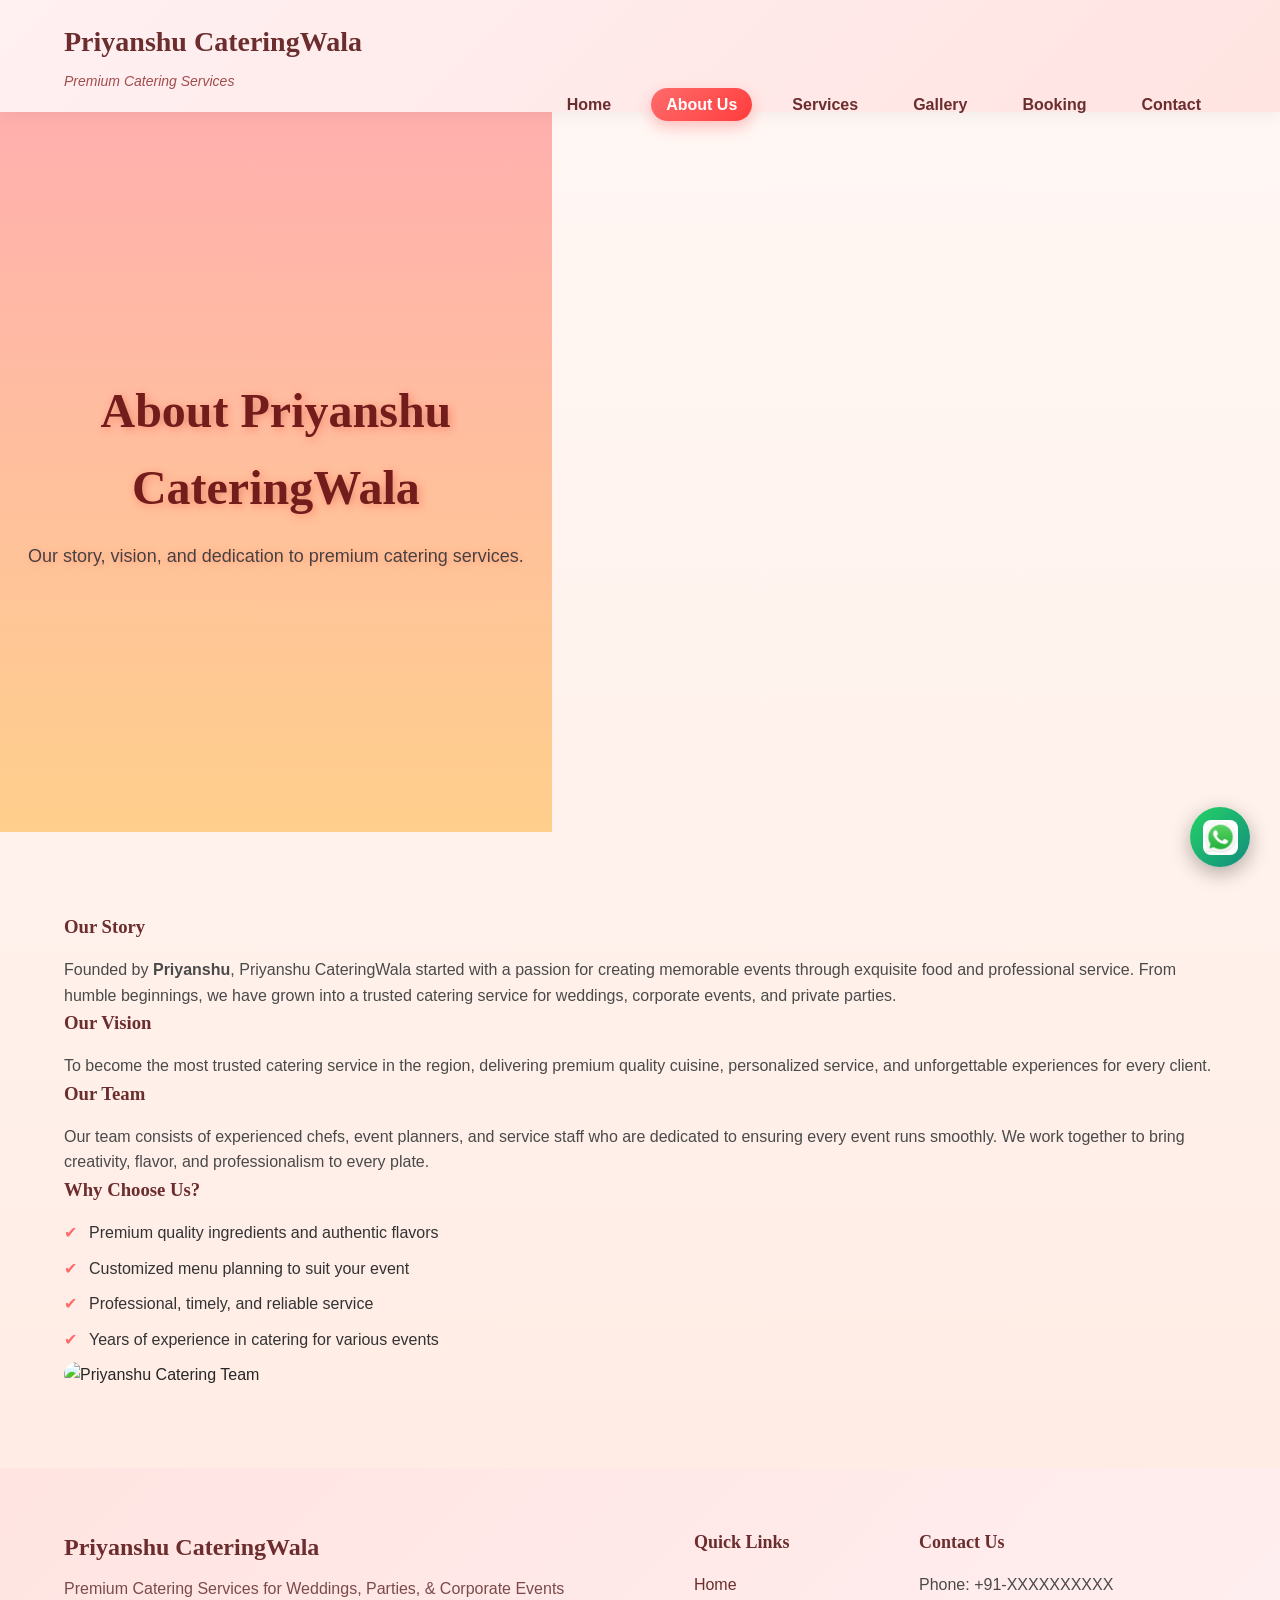
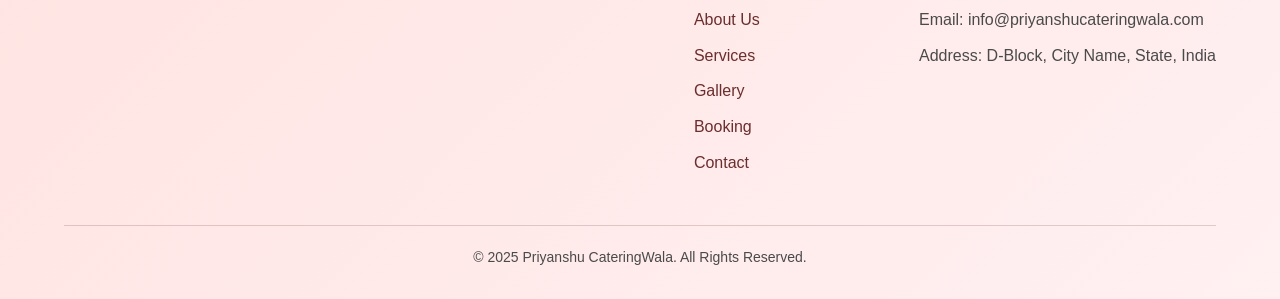
==== about.html @ f0152ab3 "Initial commit - Priyanshu Catering Website" ====
<!DOCTYPE html>
<html lang="en">
<head>
    <meta charset="UTF-8">
    <meta name="viewport" content="width=device-width, initial-scale=1.0">
    <title>About Us | Priyanshu CateringWala</title>

    <!-- SEO Basics -->
    <meta name="description" content="Learn about Priyanshu CateringWala, our story, vision, and professional catering services.">
    <meta name="keywords" content="Catering Services, About Priyanshu CateringWala, Professional Catering, Premium Catering">
    <meta name="author" content="Priyanshu">

    <!-- CSS link -->
    <link rel="stylesheet" href="css/style.css">
</head>
<body>

    <!-- ================= HEADER START ================= -->
    <header>
        <div class="container">

            <!-- Logo / Brand -->
            <div class="logo">
                <h1>Priyanshu CateringWala</h1>
                <p>Premium Catering Services</p>
            </div>

            <!-- Navigation Bar -->
            <nav>
                <ul>
                    <li><a href="index.html">Home</a></li>
                    <li><a href="about.html" class="active">About Us</a></li>
                    <li><a href="services.html">Services</a></li>
                    <li><a href="gallery.html">Gallery</a></li>
                    <li><a href="booking.html">Booking</a></li>
                    <li><a href="contact.html">Contact</a></li>
                </ul>
            </nav>

        </div>
    </header>
    <!-- ================= HEADER END ================= -->

    <!-- ================= HERO / PAGE TITLE START ================= -->
    <section class="page-hero">
        <div class="container">
            <h2>About Priyanshu CateringWala</h2>
            <p>Our story, vision, and dedication to premium catering services.</p>
        </div>
    </section>
    <!-- ================= HERO / PAGE TITLE END ================= -->

    <!-- ================= ABOUT DETAILS START ================= -->
    <section class="about-details">
        <div class="container">

            <div class="about-text">
                <h3>Our Story</h3>
                <p>
                    Founded by <strong>Priyanshu</strong>, Priyanshu CateringWala started 
                    with a passion for creating memorable events through exquisite food 
                    and professional service. From humble beginnings, we have grown into 
                    a trusted catering service for weddings, corporate events, and private parties.
                </p>

                <h3>Our Vision</h3>
                <p>
                    To become the most trusted catering service in the region, delivering 
                    premium quality cuisine, personalized service, and unforgettable 
                    experiences for every client.
                </p>

                <h3>Our Team</h3>
                <p>
                    Our team consists of experienced chefs, event planners, and service staff 
                    who are dedicated to ensuring every event runs smoothly. We work together 
                    to bring creativity, flavor, and professionalism to every plate.
                </p>

                <h3>Why Choose Us?</h3>
                <ul>
                    <li>Premium quality ingredients and authentic flavors</li>
                    <li>Customized menu planning to suit your event</li>
                    <li>Professional, timely, and reliable service</li>
                    <li>Years of experience in catering for various events</li>
                </ul>
            </div>

            <div class="about-image">
                <img src="images/about-event.jpg" alt="Priyanshu Catering Team">
            </div>

        </div>
    </section>
    <!-- ================= ABOUT DETAILS END ================= -->

    <!-- ================= FOOTER START ================= -->
    <footer>
        <div class="container">

            <div class="footer-top">
                <div class="footer-brand">
                    <h3>Priyanshu CateringWala</h3>
                    <p>Premium Catering Services for Weddings, Parties, & Corporate Events</p>
                </div>

                <div class="footer-links">
                    <h4>Quick Links</h4>
                    <ul>
                        <li><a href="index.html">Home</a></li>
                        <li><a href="about.html" class="active">About Us</a></li>
                        <li><a href="services.html">Services</a></li>
                        <li><a href="gallery.html">Gallery</a></li>
                        <li><a href="booking.html">Booking</a></li>
                        <li><a href="contact.html">Contact</a></li>
                    </ul>
                </div>

                <div class="footer-contact">
                    <h4>Contact Us</h4>
                    <p>Phone: +91-XXXXXXXXXX</p>
                    <p>Email: info@priyanshucateringwala.com</p>
                    <p>Address: D-Block, City Name, State, India</p>
                </div>
            </div>

            <div class="footer-bottom">
                <p>&copy; 2025 Priyanshu CateringWala. All Rights Reserved.</p>
            </div>

        </div>
    </footer>
    <!-- ================= FOOTER END ================= -->
          <!-- WhatsApp Floating Button -->
<a href="https://wa.me/917042388436" target="_blank" id="whatsapp-button">
    <img src="images/whatsapp.jpg" alt="Chat on WhatsApp">
</a>
    <script src="js/script.js"></script>


</body>
</html>
---- css/style.css ----
/* ================= RESET / BASE ================= */
* {
    margin: 0;
    padding: 0;
    box-sizing: border-box;
}

html {
    scroll-behavior: smooth;
}

body {
    font-family: 'Segoe UI', Tahoma, Geneva, Verdana, sans-serif;
    line-height: 1.6;
    color: #333;
    background: linear-gradient(to bottom, #fff8f5, #ffe9e0);
    font-size: 16px;
}

a {
    text-decoration: none;
    color: inherit;
}

ul {
    list-style: none;
}

img {
    max-width: 100%;
    display: block;
    border-radius: 8px;
}

.container {
    width: 90%;
    max-width: 1200px;
    margin: 0 auto;
}

h1, h2, h3, h4, h5 {
    font-family: 'Georgia', serif;
    color: #6b2d2d; /* Premium dark wine tone for headings */
}

p {
    color: #4a4a4a;
}

/* BUTTONS */
.btn-primary {
    background: linear-gradient(135deg, #ff6b6b, #ff3d3d);
    color: #fff;
    padding: 12px 28px;
    border-radius: 50px;
    font-weight: 600;
    transition: all 0.3s ease;
    display: inline-block;
}

.btn-primary:hover {
    transform: translateY(-2px);
    box-shadow: 0 6px 20px rgba(255, 107, 107, 0.5);
}

.btn-secondary {
    background: linear-gradient(135deg, #ffd3b6, #ff9f43);
    color: #fff;
    padding: 12px 28px;
    border-radius: 50px;
    font-weight: 600;
    transition: all 0.3s ease;
    display: inline-block;
}

.btn-secondary:hover {
    transform: translateY(-2px);
    box-shadow: 0 6px 20px rgba(255, 159, 67, 0.5);
}

/* ================= HEADER / NAVIGATION ================= */
header {
    background: linear-gradient(135deg, #fff0f2, #ffe4e1);
    padding: 20px 0;
    position: sticky;
    top: 0;
    z-index: 999;
    box-shadow: 0 4px 15px rgba(0,0,0,0.05);
    backdrop-filter: blur(6px);
}

header .logo h1 {
    font-size: 28px;
    color: #6b2d2d;
    margin-bottom: 5px;
}

header .logo p {
    font-size: 14px;
    color: #a34c4c;
    font-style: italic;
}

header nav {
    float: right;
}

header nav ul {
    display: flex;
    gap: 25px;
}

header nav ul li a {
    font-weight: 600;
    padding: 8px 15px;
    border-radius: 30px;
    transition: all 0.3s ease;
    color: #6b2d2d;
}

header nav ul li a:hover,
header nav ul li a.active {
    background: linear-gradient(135deg, #ff6b6b, #ff3d3d);
    color: #fff;
    box-shadow: 0 6px 15px rgba(255, 107, 107, 0.4);
}

@media (max-width: 768px) {
    header nav ul {
        flex-direction: column;
        background: rgba(255, 255, 255, 0.95);
        position: absolute;
        top: 80px;
        right: 20px;
        padding: 15px;
        border-radius: 12px;
        display: none;
    }

    header nav ul.show {
        display: flex;
    }

    header nav ul li {
        margin-bottom: 12px;
    }
}

/* ================= HERO / BANNER SECTION ================= */
.page-hero {
    height: 80vh;
    display: flex;
    align-items: center;
    justify-content: center;
    text-align: center;
    background: linear-gradient(rgba(255, 107, 107, 0.5), rgba(255, 159, 67, 0.5)),
                url('../images/hero-bg.jpg') center/cover no-repeat;
    color: #fff;
    position: relative;
    filter: contrast(1.2) brightness(1.05) saturate(1.1);
}

.page-hero h2 {
    font-size: 48px;
    margin-bottom: 15px;
    text-shadow: 2px 2px 10px rgba(0,0,0,0.25);
}

.page-hero p {
    font-size: 18px;
    max-width: 700px;
    margin: 0 auto;
    text-shadow: 1px 1px 8px rgba(0,0,0,0.2);
}

.page-hero .btn-primary {
    margin-top: 20px;
    font-size: 18px;
    padding: 14px 36px;
    box-shadow: 0 8px 25px rgba(255, 107, 107, 0.5);
}

.page-hero .btn-primary:hover {
    transform: translateY(-3px);
    box-shadow: 0 12px 30px rgba(255, 107, 107, 0.6);
}

@media (max-width: 768px) {
    .page-hero h2 {
        font-size: 36px;
    }
    .page-hero p {
        font-size: 16px;
    }
}

/* ================= SECTIONS (About / Services / Testimonials / Gallery) ================= */
section {
    padding: 80px 0;
}

section h2 {
    font-size: 36px;
    text-align: center;
    color: #6b2d2d;
    margin-bottom: 20px;
}

section p.section-intro {
    text-align: center;
    color: #5a3a3a;
    max-width: 700px;
    margin: 0 auto 40px auto;
}

/* ================= ABOUT SECTION ================= */
.about-details {
    display: flex;
    flex-wrap: wrap;
    align-items: center;
    gap: 40px;
}

.about-details .about-text {
    flex: 1;
    min-width: 300px;
}

.about-details .about-text h3 {
    margin-bottom: 15px;
    color: #6b2d2d;
}

.about-details .about-text ul li {
    margin-bottom: 10px;
    position: relative;
    padding-left: 25px;
}

.about-details .about-text ul li::before {
    content: "✔";
    position: absolute;
    left: 0;
    color: #ff6b6b;
}

.about-details .about-image {
    flex: 1;
    min-width: 300px;
    overflow: hidden;
}

.about-details .about-image img {
    border-radius: 20px;
    transition: transform 0.4s ease, filter 0.4s ease;
    filter: brightness(1.05) contrast(1.2) saturate(1.1);
}

.about-details .about-image img:hover {
    transform: scale(1.05);
}

/* ================= SERVICES SECTION ================= */
.services-details .service-item {
    display: flex;
    flex-wrap: wrap;
    align-items: center;
    gap: 30px;
    margin-bottom: 60px;
    background: linear-gradient(135deg, #fff0f2, #ffe4e1);
    padding: 20px;
    border-radius: 20px;
    box-shadow: 0 8px 25px rgba(0,0,0,0.08);
    transition: transform 0.3s ease, box-shadow 0.3s ease;
}

.services-details .service-item:hover {
    transform: translateY(-5px);
    box-shadow: 0 12px 30px rgba(0,0,0,0.12);
}

.services-details .service-item img {
    flex: 1;
    min-width: 250px;
    border-radius: 15px;
    filter: brightness(1.05) contrast(1.2) saturate(1.1);
}

.services-details .service-item h3 {
    flex: 2;
    color: #6b2d2d;
    margin-bottom: 15px;
}

/* ================= TESTIMONIALS ================= */
.testimonials {
    background: linear-gradient(135deg, #ffe4e1, #fff0f2);
}

.testimonials-wrapper {
    display: flex;
    flex-wrap: wrap;
    gap: 30px;
    justify-content: center;
}

.testimonial-box {
    background: #fff;
    padding: 30px;
    border-radius: 20px;
    box-shadow: 0 8px 25px rgba(0,0,0,0.08);
    flex: 1 1 250px;
    max-width: 350px;
    transition: transform 0.3s ease, box-shadow 0.3s ease;
}

.testimonial-box:hover {
    transform: translateY(-5px);
    box-shadow: 0 12px 30px rgba(0,0,0,0.12);
}

.testimonial-box h4 {
    margin-top: 15px;
    color: #6b2d2d;
}

/* ================= GALLERY ================= */
.gallery-grid {
    display: grid;
    grid-template-columns: repeat(auto-fit, minmax(250px, 1fr));
    gap: 20px;
}

.gallery-item img {
    border-radius: 15px;
    transition: transform 0.4s ease, filter 0.4s ease;
    filter: brightness(1.05) contrast(1.2) saturate(1.1);
}

.gallery-item img:hover {
    transform: scale(1.05);
}

/* ================= BOOKING / CONTACT FORMS ================= */
.booking-form, .contact-form {
    background: linear-gradient(135deg, #fff0f2, #ffe4e1);
    padding: 60px 20px;
    border-radius: 25px;
    box-shadow: 0 12px 35px rgba(0,0,0,0.08);
    max-width: 800px;
    margin: 0 auto;
}

.booking-form form, .contact-form form {
    display: flex;
    flex-direction: column;
    gap: 20px;
}

.booking-form .form-group label,
.contact-form .form-group label {
    font-weight: 600;
    color: #6b2d2d;
    margin-bottom: 5px;
}

.booking-form .form-group input,
.booking-form .form-group select,
.booking-form .form-group textarea,
.contact-form .form-group input,
.contact-form .form-group textarea {
    padding: 12px 15px;
    border: 2px solid #ffd3b6;
    border-radius: 15px;
    font-size: 16px;
    transition: all 0.3s ease;
    outline: none;
}

.booking-form .form-group input:focus,
.booking-form .form-group select:focus,
.booking-form .form-group textarea:focus,
.contact-form .form-group input:focus,
.contact-form .form-group textarea:focus {
    border-color: #ff6b6b;
    box-shadow: 0 6px 20px rgba(255, 107, 107, 0.3);
}

.booking-form .form-group button,
.contact-form .form-group button {
    background: linear-gradient(135deg, #ff6b6b, #ff3d3d);
    color: #fff;
    padding: 14px 36px;
    border-radius: 50px;
    font-size: 18px;
    font-weight: 600;
    cursor: pointer;
    transition: all 0.3s ease;
    border: none;
}

.booking-form .form-group button:hover,
.contact-form .form-group button:hover {
    transform: translateY(-3px);
    box-shadow: 0 10px 30px rgba(255, 107, 107, 0.5);
}

@media (max-width: 768px) {
    .booking-form, .contact-form {
        padding: 40px 15px;
    }
}

/* ================= FOOTER ================= */
footer {
    background: linear-gradient(135deg, #ffe4e1, #fff0f2);
    padding: 60px 0 30px 0;
    color: #4a4a4a;
}

footer .footer-top {
    display: flex;
    flex-wrap: wrap;
    gap: 40px;
    justify-content: space-between;
    margin-bottom: 40px;
}

footer .footer-brand h3 {
    font-size: 24px;
    color: #6b2d2d;
    margin-bottom: 10px;
}

footer .footer-brand p {
    color: #7a4b4b;
}

footer .footer-links h4,
footer .footer-contact h4 {
    font-size: 18px;
    color: #6b2d2d;
    margin-bottom: 15px;
}

footer .footer-links ul li {
    margin-bottom: 10px;
}

footer .footer-links ul li a {
    color: #6b2d2d;
    transition: all 0.3s ease;
}

footer .footer-links ul li a:hover {
    color: #ff3d3d;
    text-shadow: 1px 1px 4px rgba(255, 61, 61, 0.5);
}

footer .footer-contact p {
    margin-bottom: 10px;
}

footer .footer-bottom {
    text-align: center;
    border-top: 1px solid rgba(107, 45, 45, 0.2);
    padding-top: 20px;
    font-size: 14px;
    color: #7a4b4b;
}

/* Responsive Footer */
@media (max-width: 768px) {
    footer .footer-top {
        flex-direction: column;
        gap: 25px;
    }
}
/* ================= WHATSAPP FLOATING BUTTON ================= */
#whatsapp-button {
    position: fixed;
    bottom: 30px;
    right: 30px;
    width: 60px;
    height: 60px;
    background: linear-gradient(135deg, #25D366, #128C7E);
    border-radius: 50%;
    display: flex;
    align-items: center;
    justify-content: center;
    box-shadow: 0 6px 20px rgba(0,0,0,0.3);
    transition: all 0.3s ease;
    z-index: 9999;
}

#whatsapp-button img {
    width: 35px;
    height: 35px;
}

#whatsapp-button:hover {
    transform: translateY(-5px);
    box-shadow: 0 10px 25px rgba(0,0,0,0.5);
}
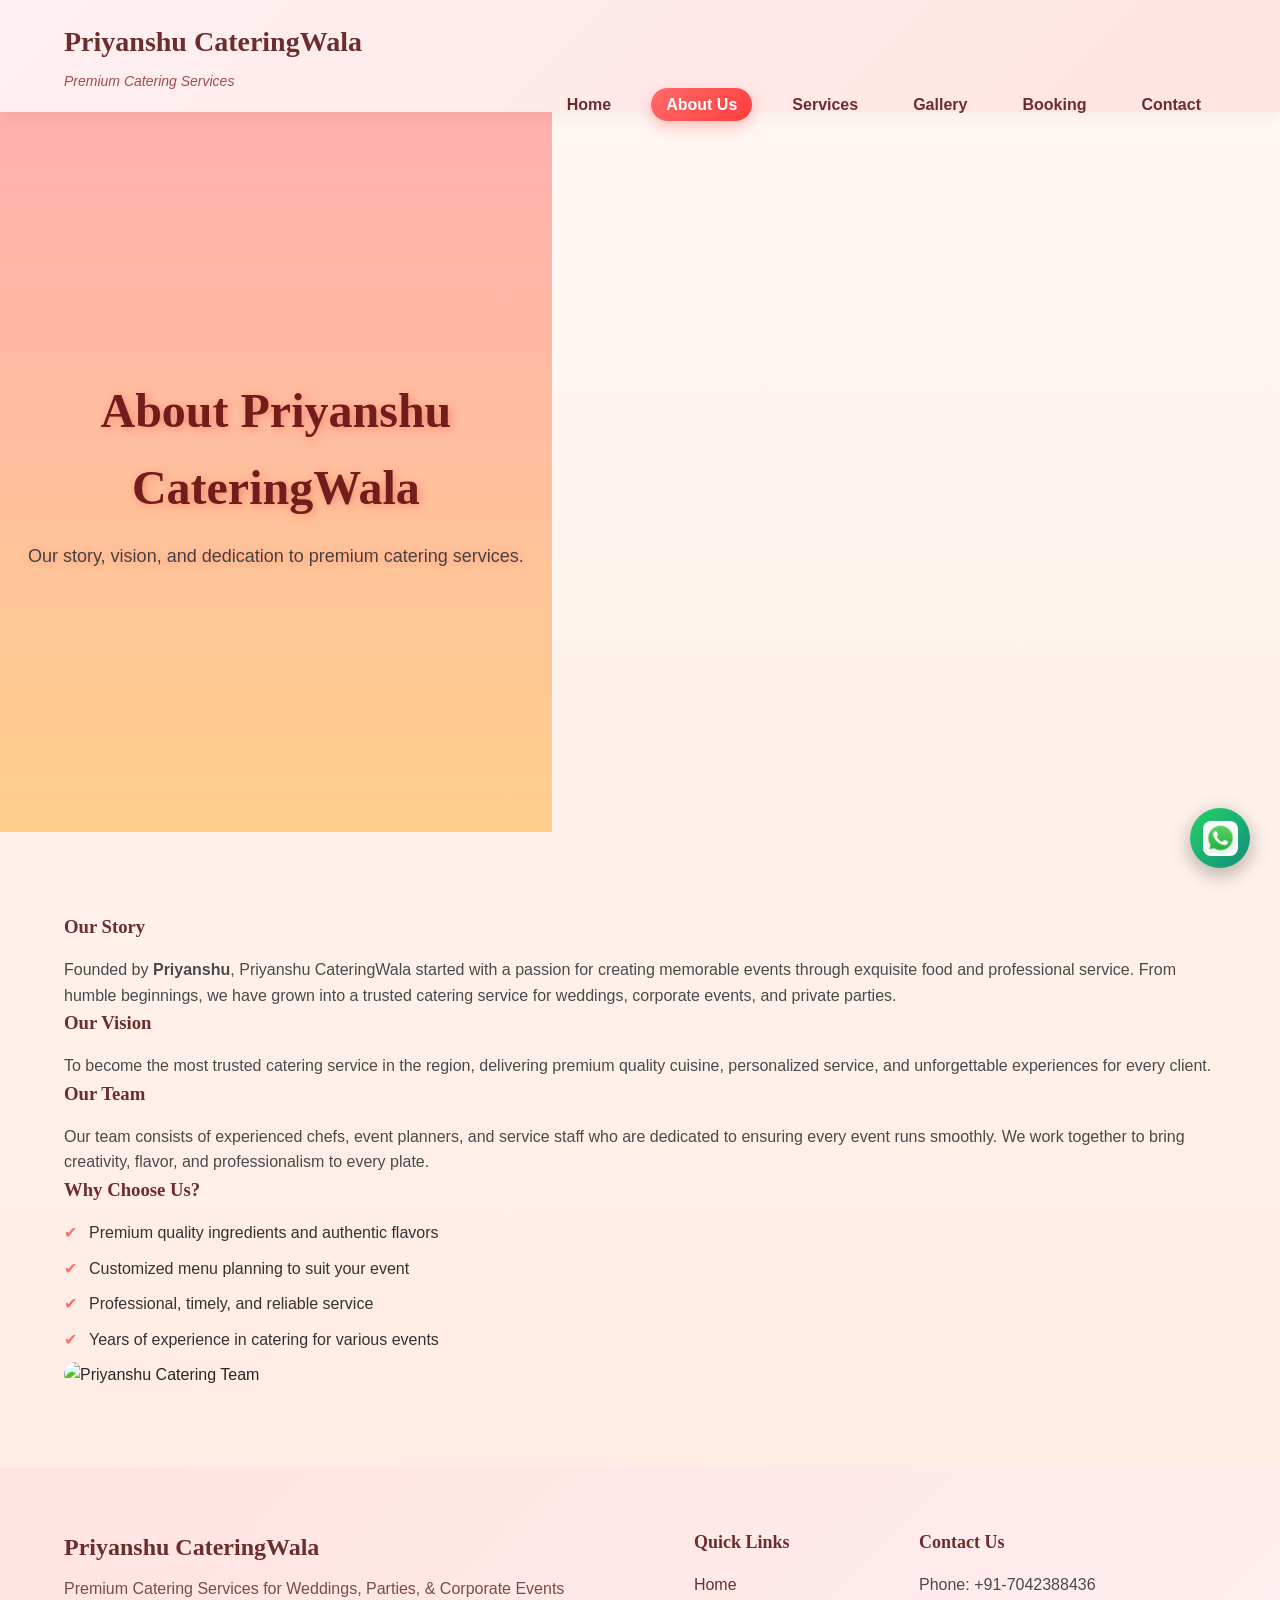
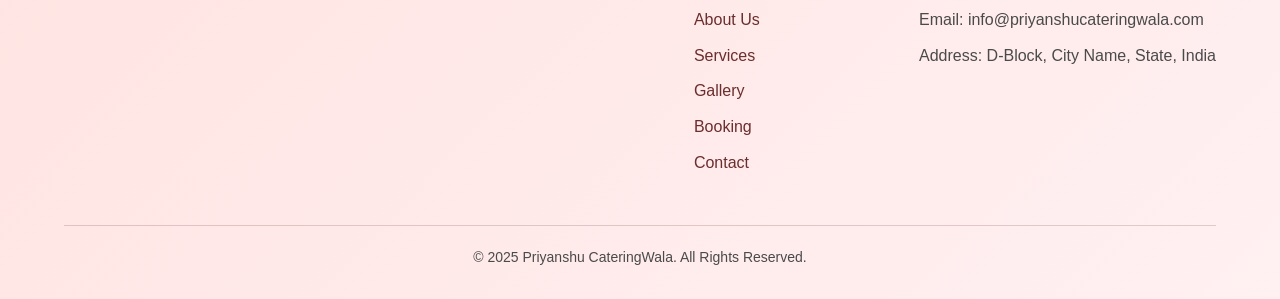
==== commit a8a7b9f7: "Initial commit" ====
--- a/about.html
+++ b/about.html
@@ -118,7 +118,7 @@
 
                 <div class="footer-contact">
                     <h4>Contact Us</h4>
-                    <p>Phone: +91-XXXXXXXXXX</p>
+                    <p>Phone: +91-7042388436</p>
                     <p>Email: info@priyanshucateringwala.com</p>
                     <p>Address: D-Block, City Name, State, India</p>
                 </div>
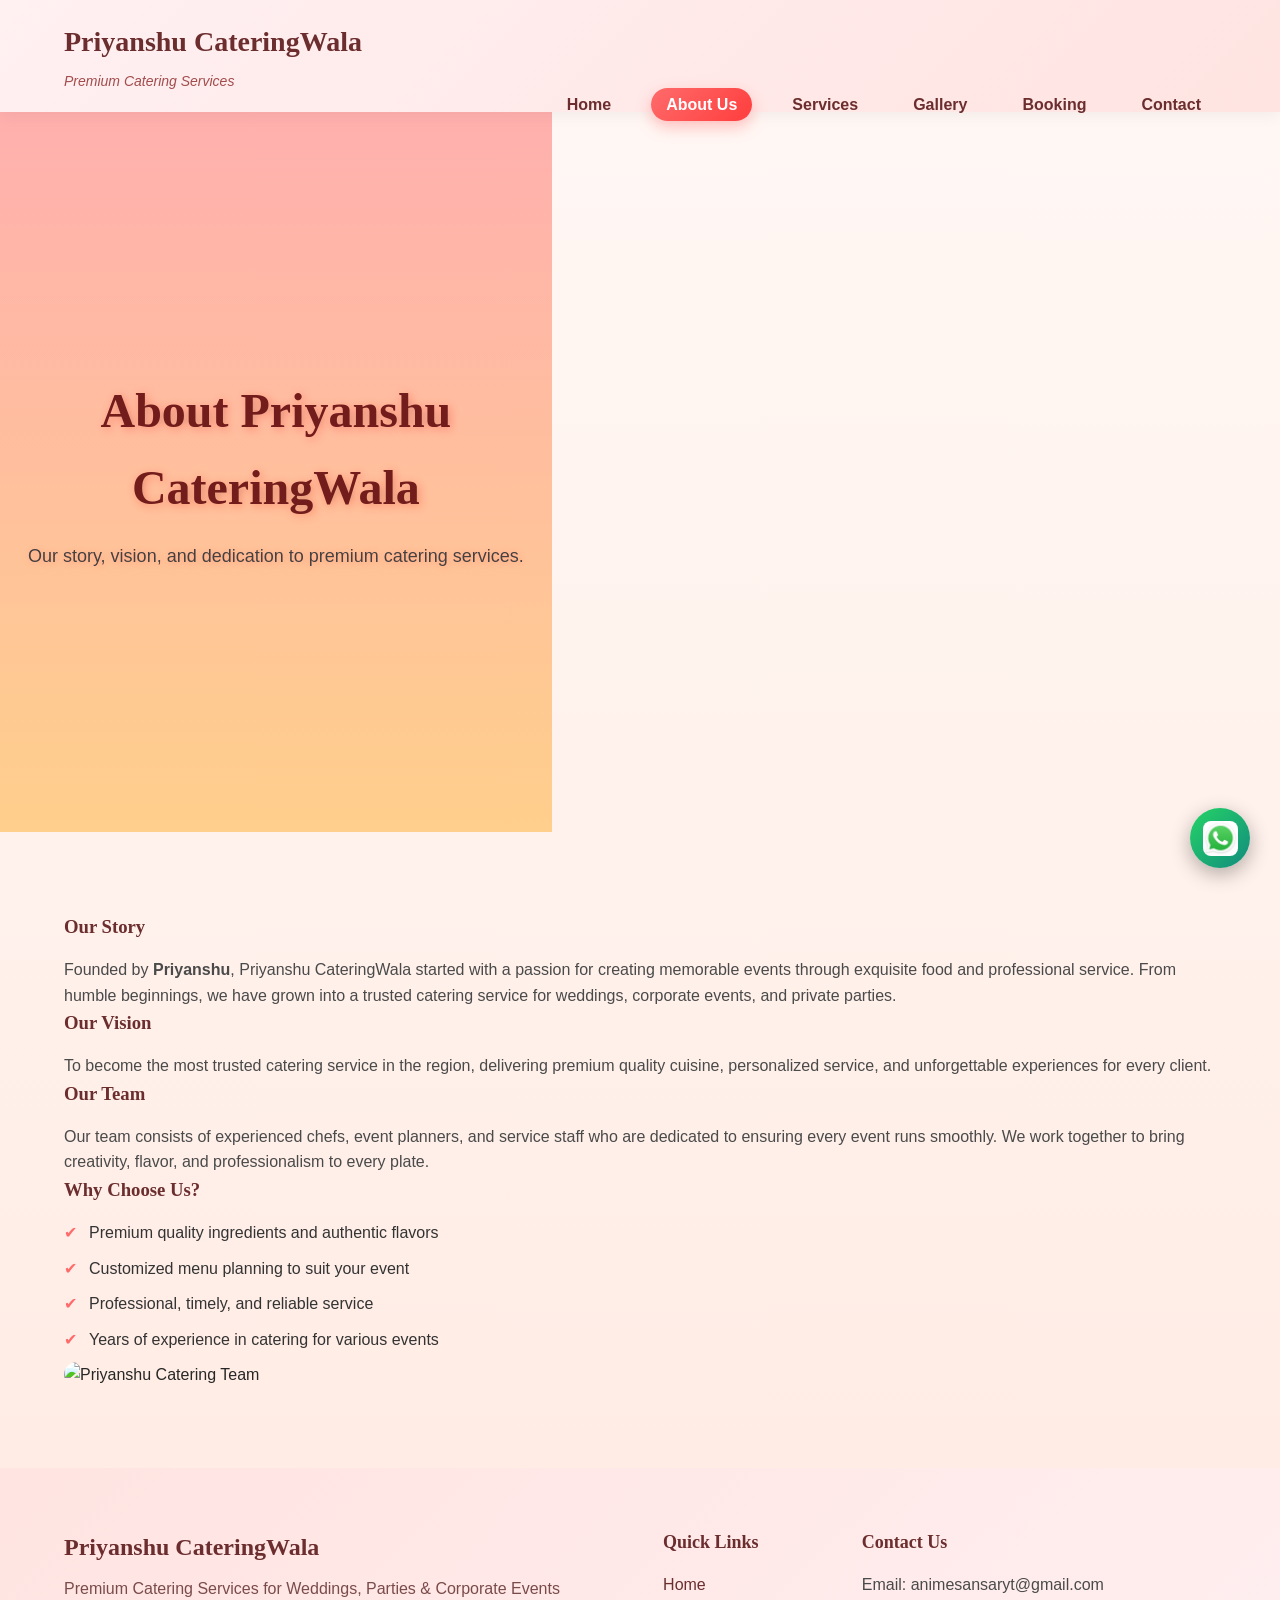
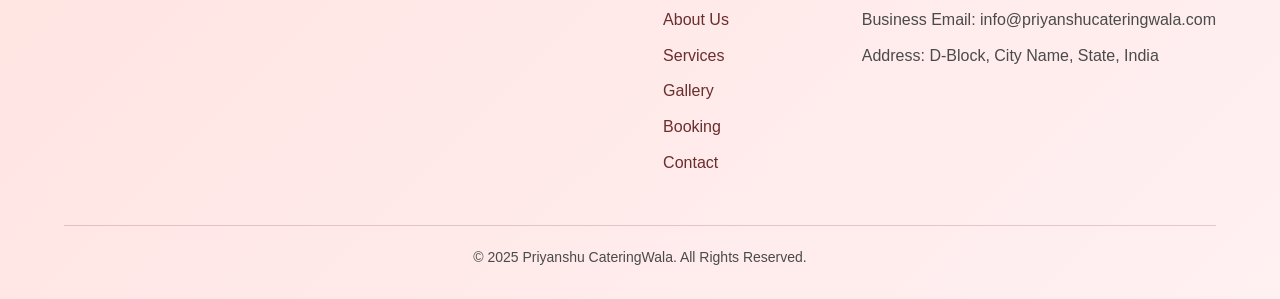
==== commit 93a839e7: "Replaced footer with clean professional version" ====
--- a/about.html
+++ b/about.html
@@ -95,41 +95,61 @@
     <!-- ================= ABOUT DETAILS END ================= -->
 
     <!-- ================= FOOTER START ================= -->
-    <footer>
-        <div class="container">
+<footer>
+    <div class="container">
 
-            <div class="footer-top">
-                <div class="footer-brand">
-                    <h3>Priyanshu CateringWala</h3>
-                    <p>Premium Catering Services for Weddings, Parties, & Corporate Events</p>
-                </div>
+        <!-- ===== FOOTER TOP ===== -->
+        <div class="footer-top">
 
-                <div class="footer-links">
-                    <h4>Quick Links</h4>
-                    <ul>
-                        <li><a href="index.html">Home</a></li>
-                        <li><a href="about.html" class="active">About Us</a></li>
-                        <li><a href="services.html">Services</a></li>
-                        <li><a href="gallery.html">Gallery</a></li>
-                        <li><a href="booking.html">Booking</a></li>
-                        <li><a href="contact.html">Contact</a></li>
-                    </ul>
-                </div>
-
-                <div class="footer-contact">
-                    <h4>Contact Us</h4>
-                    <p>Phone: +91-7042388436</p>
-                    <p>Email: info@priyanshucateringwala.com</p>
-                    <p>Address: D-Block, City Name, State, India</p>
-                </div>
+            <!-- Brand -->
+            <div class="footer-brand">
+                <h3>Priyanshu CateringWala</h3>
+                <p>Premium Catering Services for Weddings, Parties & Corporate Events</p>
             </div>
 
-            <div class="footer-bottom">
-                <p>&copy; 2025 Priyanshu CateringWala. All Rights Reserved.</p>
+            <!-- Quick Links -->
+            <div class="footer-links">
+                <h4>Quick Links</h4>
+                <ul>
+                    <li><a href="index.html">Home</a></li>
+                    <li><a href="about.html">About Us</a></li>
+                    <li><a href="services.html">Services</a></li>
+                    <li><a href="gallery.html">Gallery</a></li>
+                    <li><a href="booking.html">Booking</a></li>
+                    <li><a href="contact.html">Contact</a></li>
+                </ul>
+            </div>
+
+            <!-- Contact Info -->
+            <div class="footer-contact">
+                <h4>Contact Us</h4>
+
+                <p>
+                    Email:
+                    <a href="mailto:animesansaryt@gmail.com">
+                        animesansaryt@gmail.com
+                    </a>
+                </p>
+
+                <p>
+                    Business Email:
+                    <a href="mailto:info@priyanshucateringwala.com">
+                        info@priyanshucateringwala.com
+                    </a>
+                </p>
+
+                <p>Address: D-Block, City Name, State, India</p>
             </div>
 
         </div>
-    </footer>
+
+        <!-- ===== FOOTER BOTTOM ===== -->
+        <div class="footer-bottom">
+            <p>&copy; 2025 Priyanshu CateringWala. All Rights Reserved.</p>
+        </div>
+
+    </div>
+</footer>
     <!-- ================= FOOTER END ================= -->
           <!-- WhatsApp Floating Button -->
 <a href="https://wa.me/917042388436" target="_blank" id="whatsapp-button">
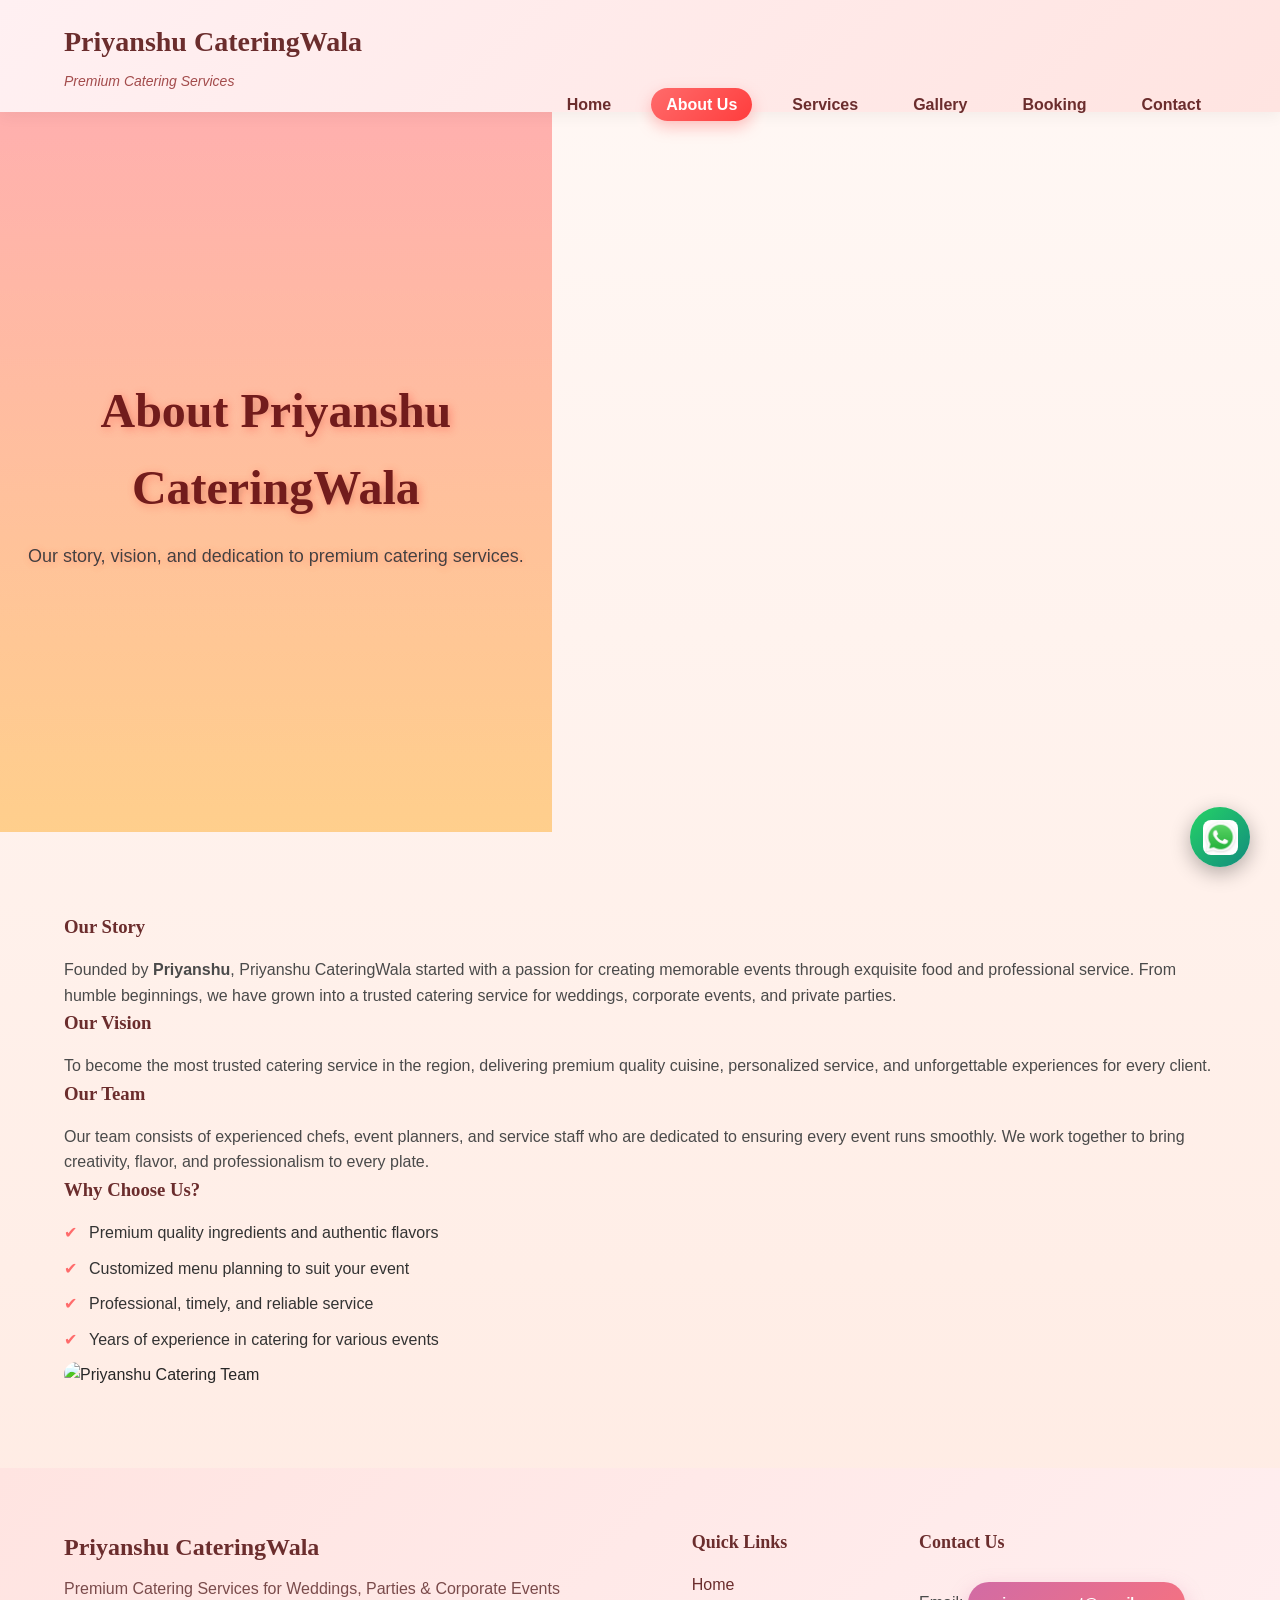
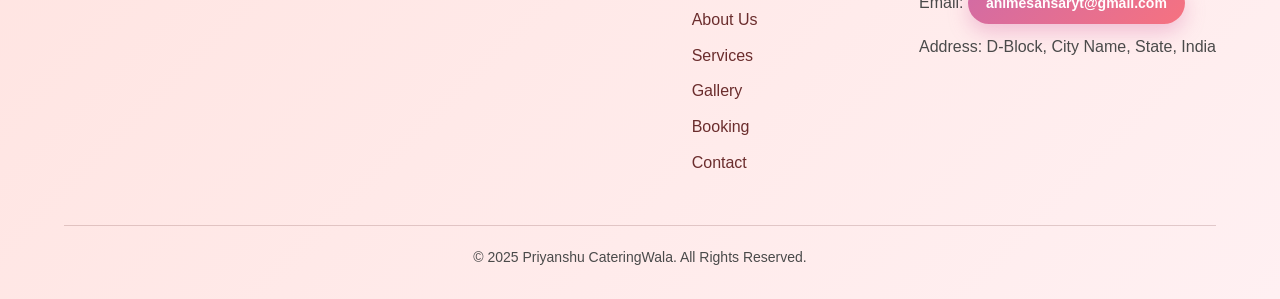
==== commit fc7f322d: "Styled footer email as premium clickable button" ====
--- a/about.html
+++ b/about.html
@@ -126,17 +126,17 @@
 
                 <p>
                     Email:
-                    <a href="mailto:animesansaryt@gmail.com">
+                    <a href="mailto:animesansaryt@gmail.com" class="email-btn">
                         animesansaryt@gmail.com
                     </a>
                 </p>
 
-                <p>
+                <!-- <p>
                     Business Email:
                     <a href="mailto:info@priyanshucateringwala.com">
                         info@priyanshucateringwala.com
                     </a>
-                </p>
+                </p> -->
 
                 <p>Address: D-Block, City Name, State, India</p>
             </div>
--- a/css/style.css
+++ b/css/style.css
@@ -503,3 +503,23 @@
     box-shadow: 0 10px 25px rgba(0,0,0,0.5);
 }
 
+/* ===== Footer Email Button ===== */
+.footer-contact .email-btn {
+    display: inline-block;
+    margin-top: 10px;
+    padding: 10px 18px;
+    background: linear-gradient(135deg, #d16ba5, #f67280);
+    color: #ffffff;
+    font-weight: 600;
+    font-size: 14px;
+    text-decoration: none;
+    border-radius: 30px;
+    transition: all 0.3s ease;
+    box-shadow: 0 8px 20px rgba(214, 107, 165, 0.35);
+}
+
+.footer-contact .email-btn:hover {
+    background: linear-gradient(135deg, #f67280, #d16ba5);
+    transform: translateY(-2px);
+    box-shadow: 0 12px 25px rgba(214, 107, 165, 0.45);
+}
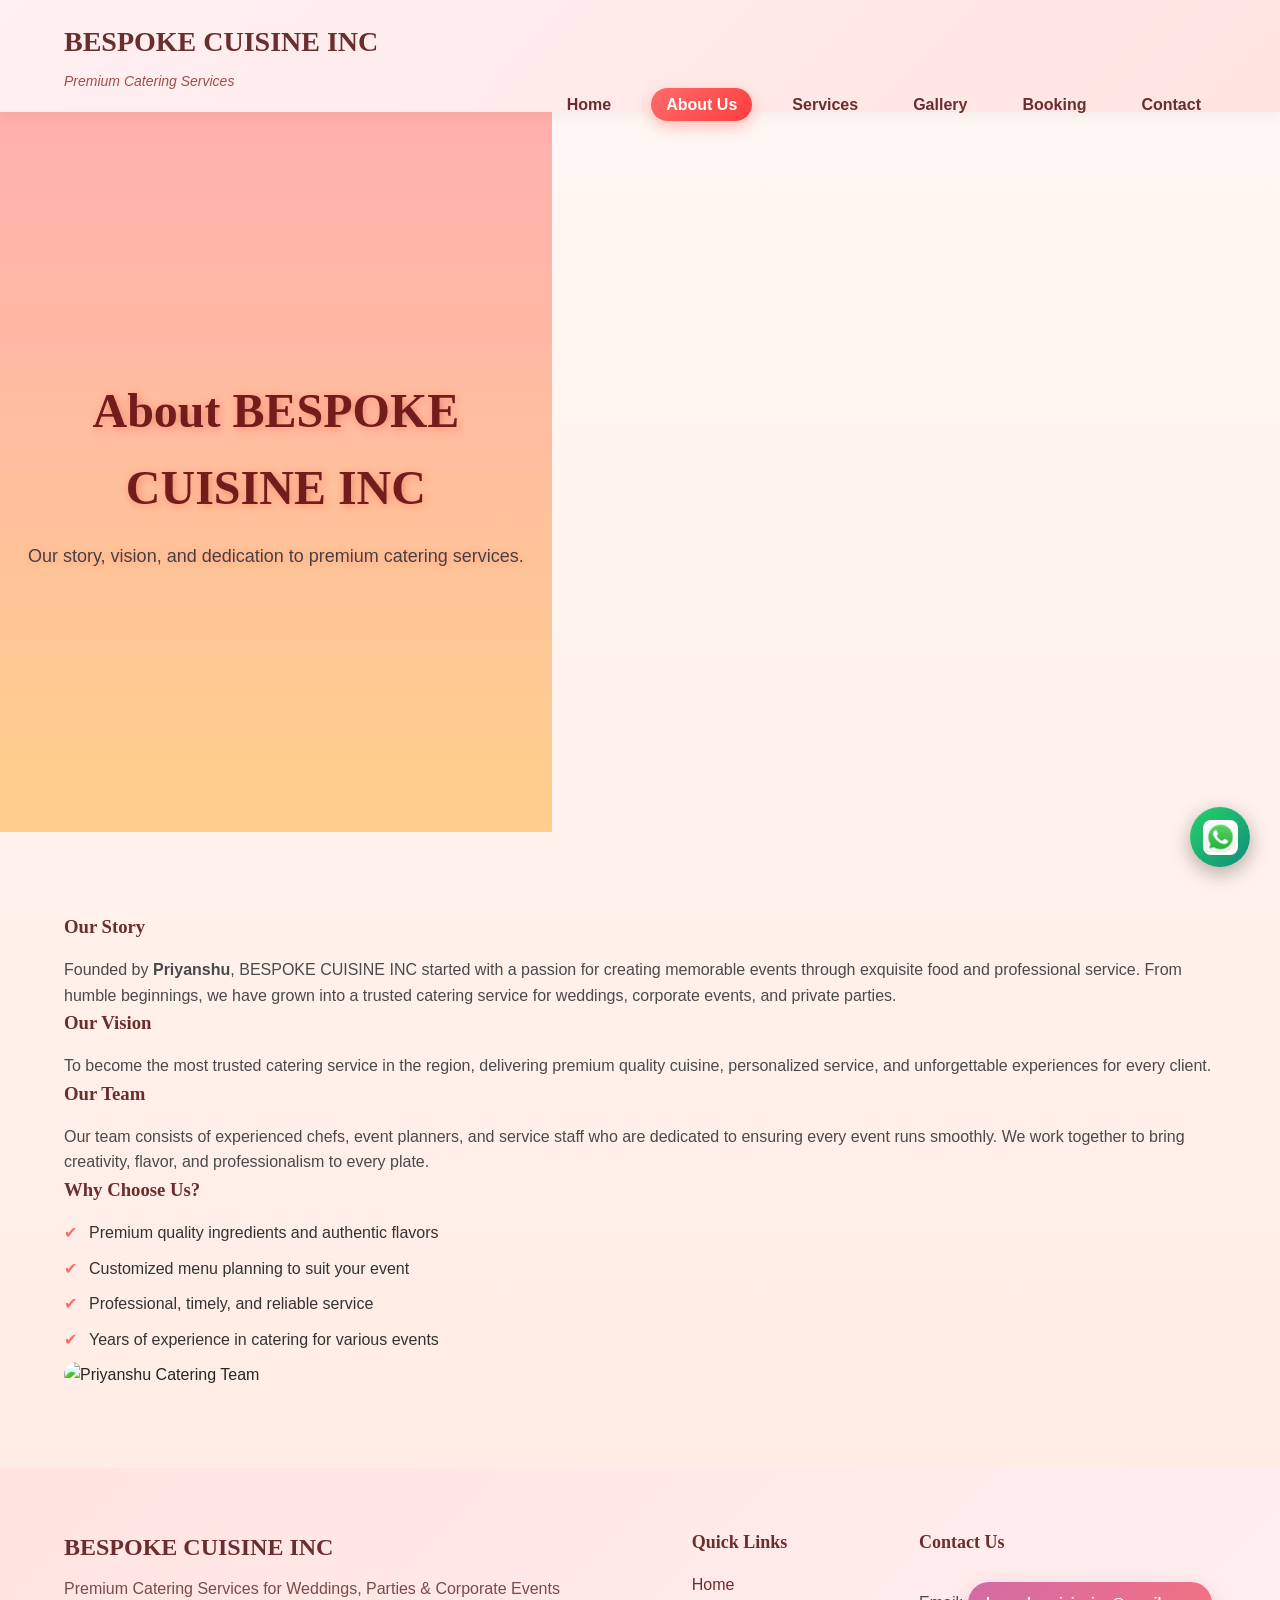
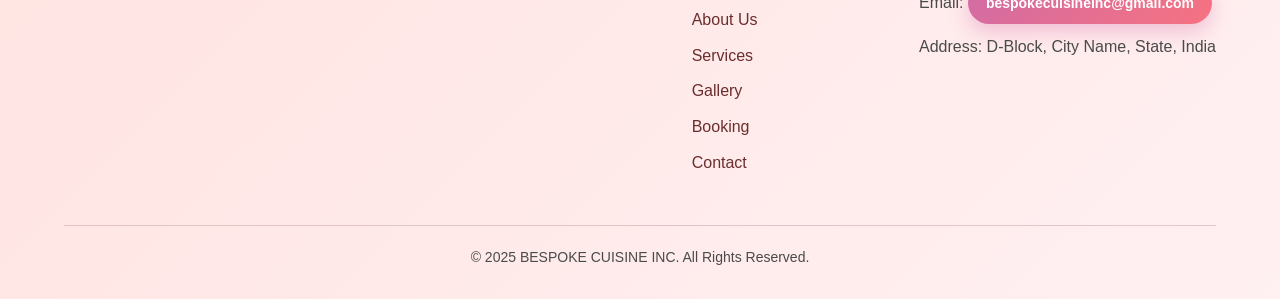
==== commit fe946fbe: "update for name and mail" ====
--- a/about.html
+++ b/about.html
@@ -3,11 +3,11 @@
 <head>
     <meta charset="UTF-8">
     <meta name="viewport" content="width=device-width, initial-scale=1.0">
-    <title>About Us | Priyanshu CateringWala</title>
+    <title>About Us | BESPOKE CUISINE INC</title>
 
     <!-- SEO Basics -->
-    <meta name="description" content="Learn about Priyanshu CateringWala, our story, vision, and professional catering services.">
-    <meta name="keywords" content="Catering Services, About Priyanshu CateringWala, Professional Catering, Premium Catering">
+    <meta name="description" content="Learn about BESPOKE CUISINE INC, our story, vision, and professional catering services.">
+    <meta name="keywords" content="Catering Services, About BESPOKE CUISINE INC, Professional Catering, Premium Catering">
     <meta name="author" content="Priyanshu">
 
     <!-- CSS link -->
@@ -21,7 +21,7 @@
 
             <!-- Logo / Brand -->
             <div class="logo">
-                <h1>Priyanshu CateringWala</h1>
+                <h1>BESPOKE CUISINE INC</h1>
                 <p>Premium Catering Services</p>
             </div>
 
@@ -44,7 +44,7 @@
     <!-- ================= HERO / PAGE TITLE START ================= -->
     <section class="page-hero">
         <div class="container">
-            <h2>About Priyanshu CateringWala</h2>
+            <h2>About BESPOKE CUISINE INC</h2>
             <p>Our story, vision, and dedication to premium catering services.</p>
         </div>
     </section>
@@ -57,7 +57,7 @@
             <div class="about-text">
                 <h3>Our Story</h3>
                 <p>
-                    Founded by <strong>Priyanshu</strong>, Priyanshu CateringWala started 
+                    Founded by <strong>Priyanshu</strong>, BESPOKE CUISINE INC started 
                     with a passion for creating memorable events through exquisite food 
                     and professional service. From humble beginnings, we have grown into 
                     a trusted catering service for weddings, corporate events, and private parties.
@@ -103,7 +103,7 @@
 
             <!-- Brand -->
             <div class="footer-brand">
-                <h3>Priyanshu CateringWala</h3>
+                <h3>BESPOKE CUISINE INC</h3>
                 <p>Premium Catering Services for Weddings, Parties & Corporate Events</p>
             </div>
 
@@ -126,8 +126,8 @@
 
                 <p>
                     Email:
-                    <a href="mailto:animesansaryt@gmail.com" class="email-btn">
-                        animesansaryt@gmail.com
+                    <a href="mailto:bespokecuisineinc@gmail.com" class="email-btn">
+                        bespokecuisineinc@gmail.com
                     </a>
                 </p>
 
@@ -145,7 +145,7 @@
 
         <!-- ===== FOOTER BOTTOM ===== -->
         <div class="footer-bottom">
-            <p>&copy; 2025 Priyanshu CateringWala. All Rights Reserved.</p>
+            <p>&copy; 2025 BESPOKE CUISINE INC. All Rights Reserved.</p>
         </div>
 
     </div>
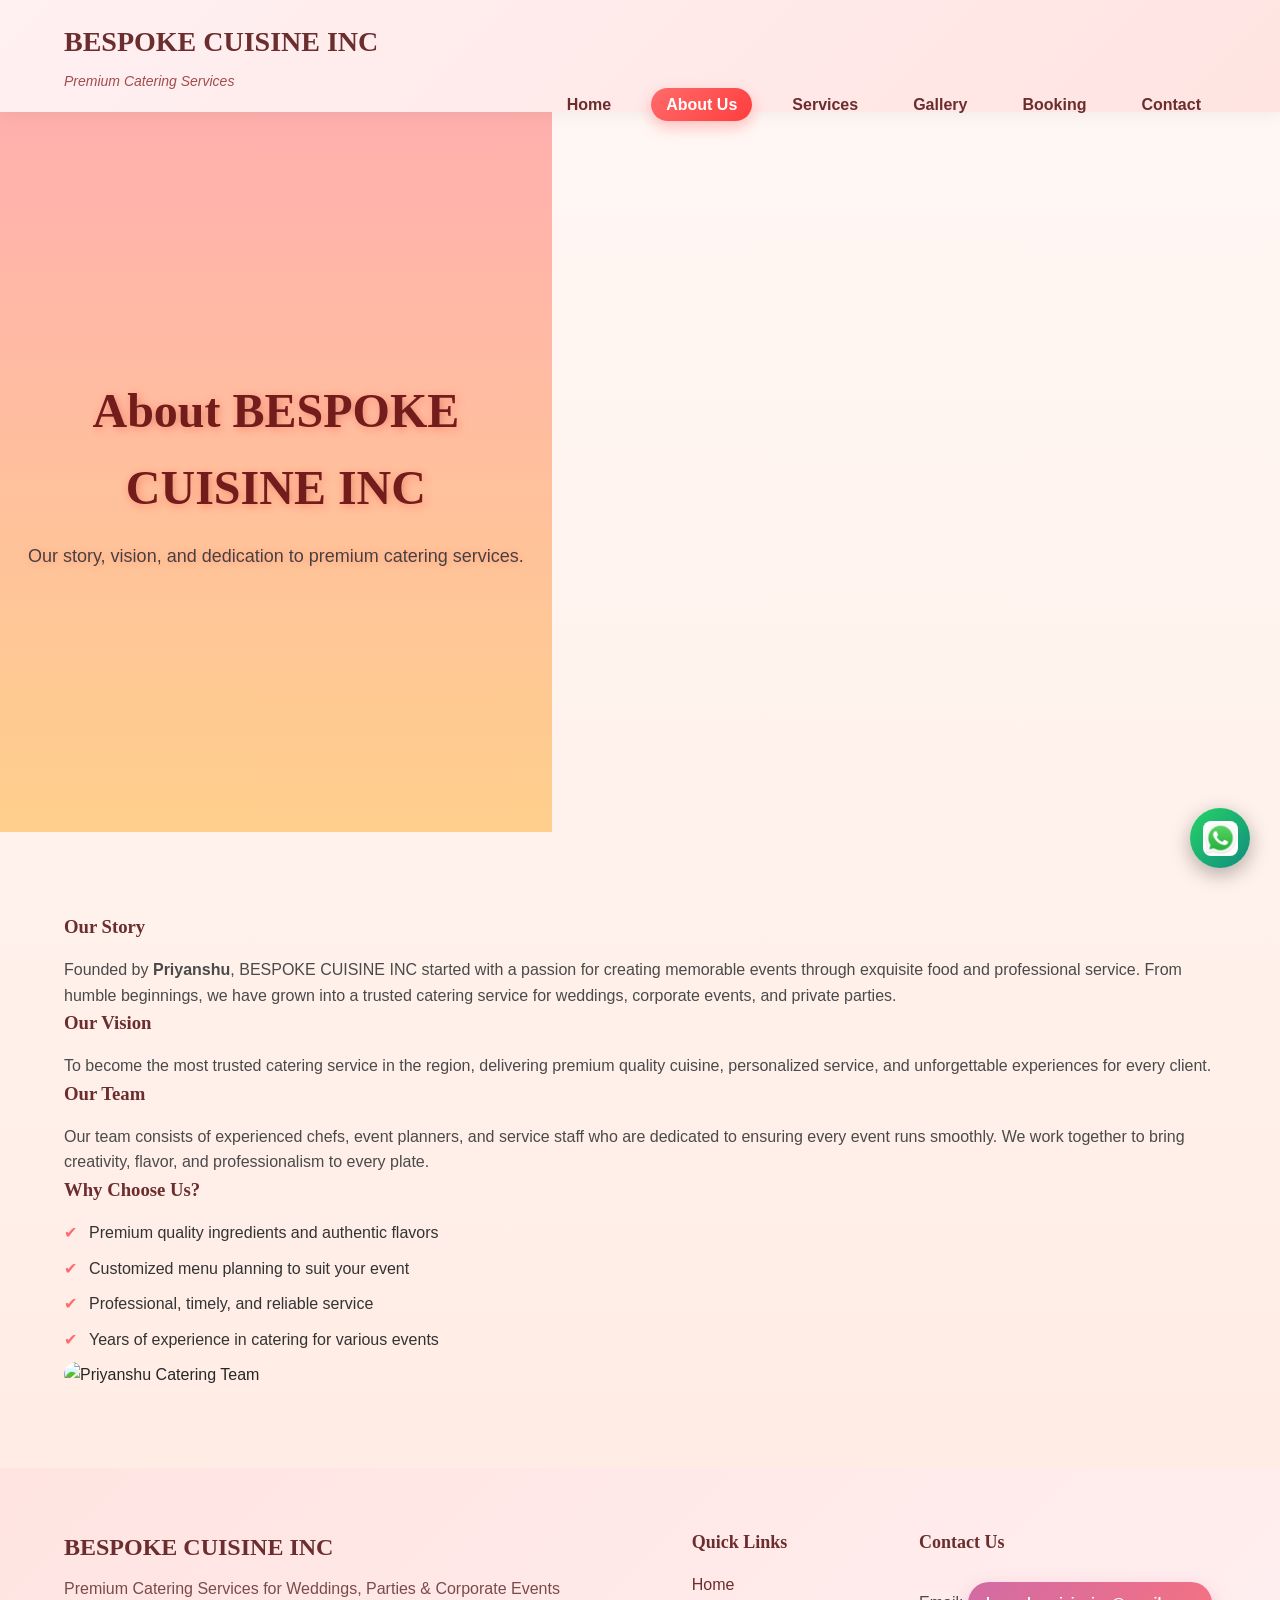
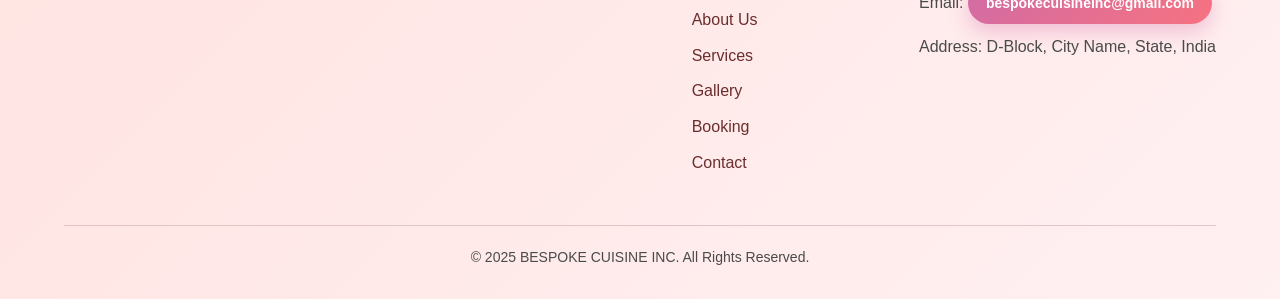
==== commit 53d88fda: "last update of gendu bros website" ====
--- a/about.html
+++ b/about.html
@@ -152,7 +152,7 @@
 </footer>
     <!-- ================= FOOTER END ================= -->
           <!-- WhatsApp Floating Button -->
-<a href="https://wa.me/917042388436" target="_blank" id="whatsapp-button">
+<a href="https://wa.me/918595572638" target="_blank" id="whatsapp-button">
     <img src="images/whatsapp.jpg" alt="Chat on WhatsApp">
 </a>
     <script src="js/script.js"></script>
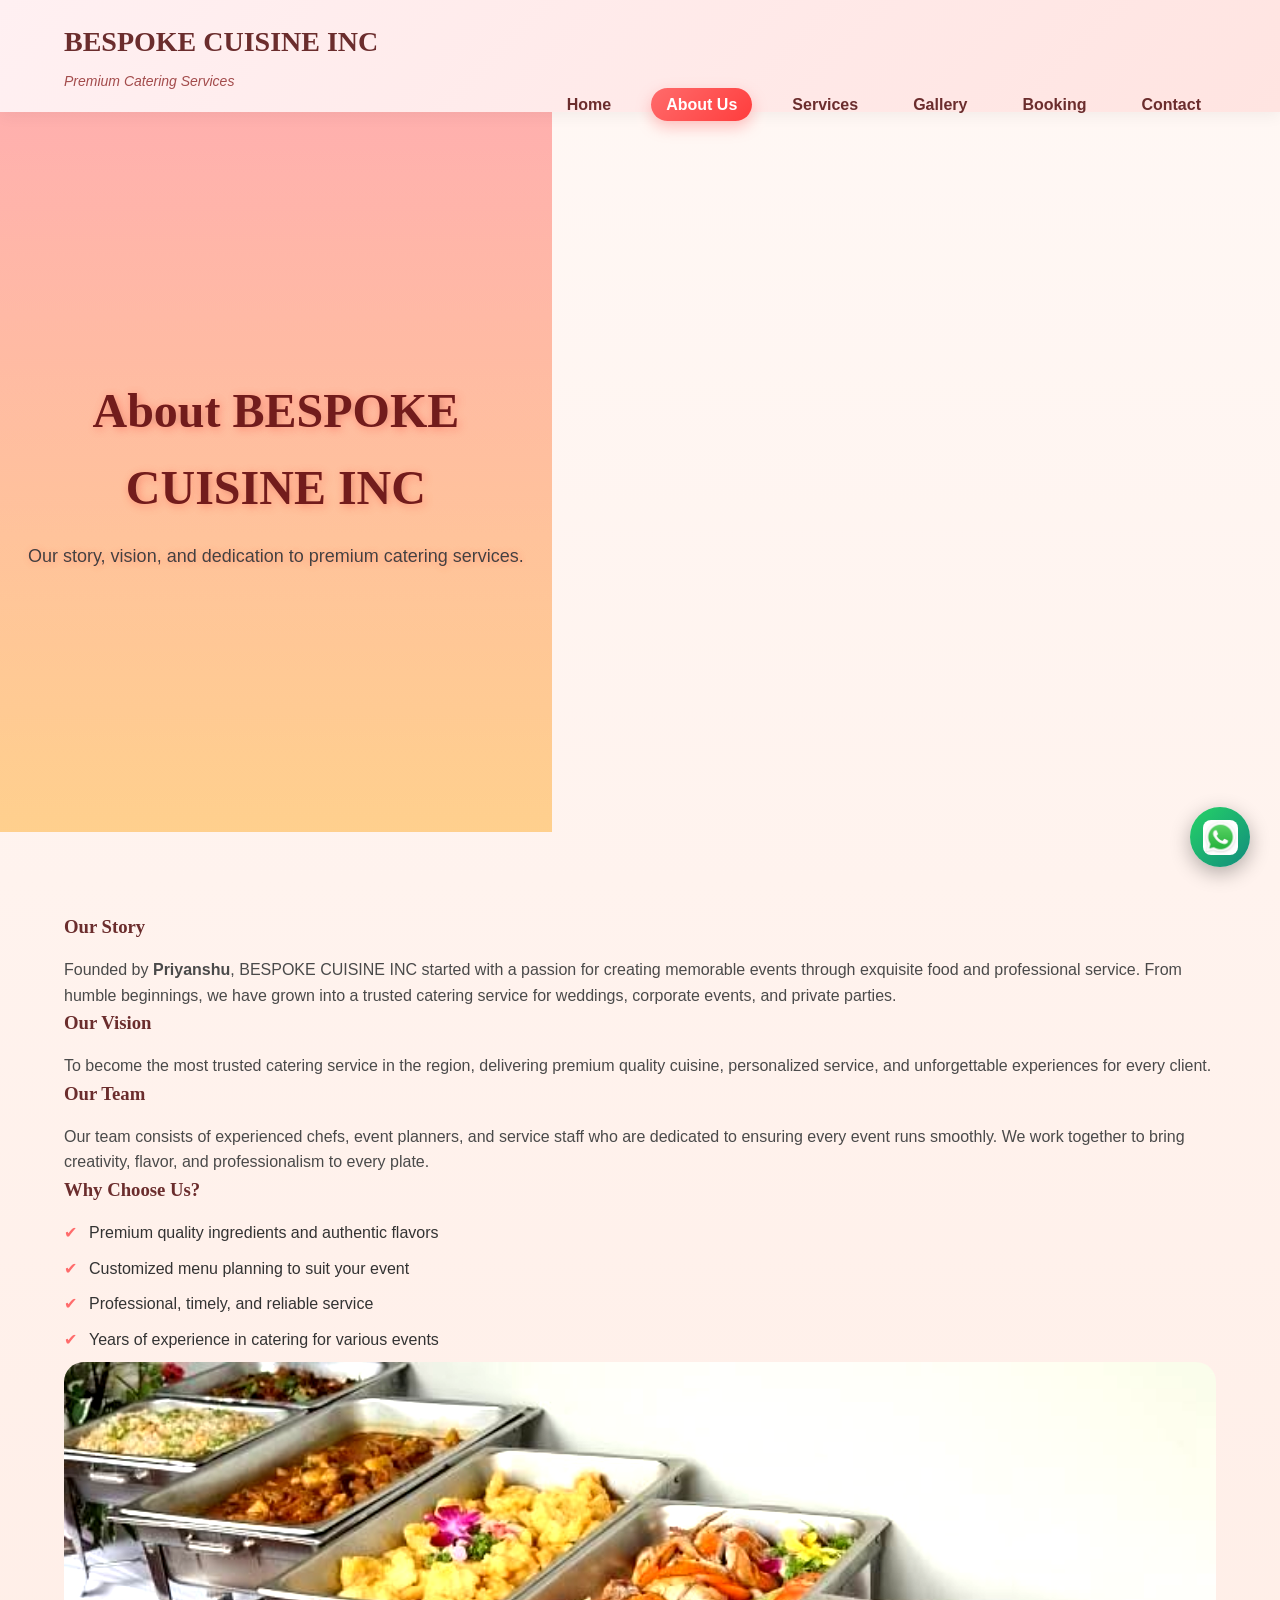
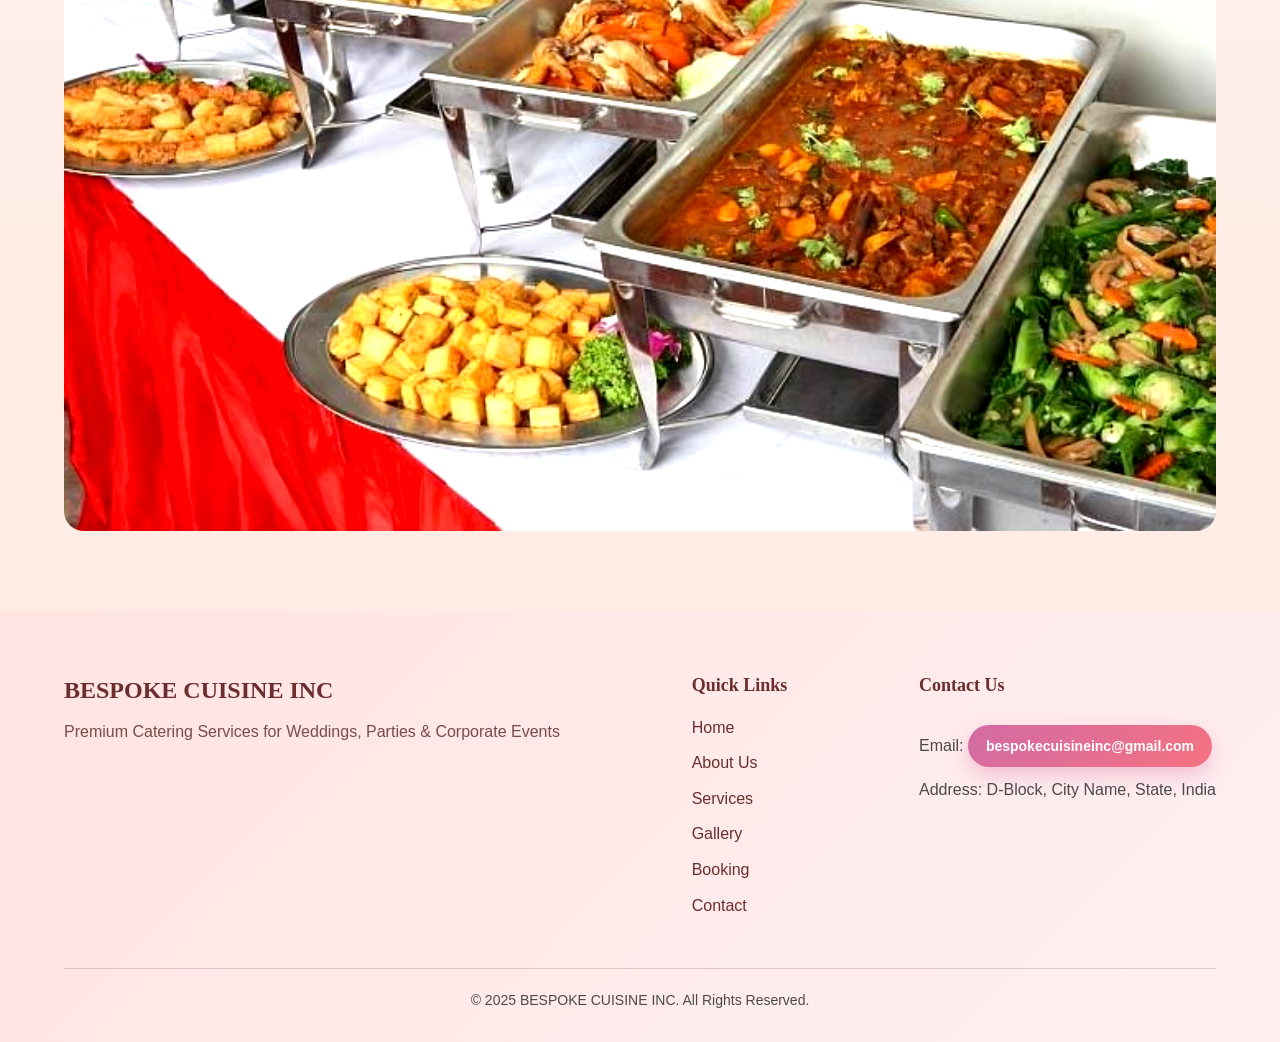
==== commit e5bac1e4: "update for image" ====
--- a/about.html
+++ b/about.html
@@ -87,7 +87,7 @@
             </div>
 
             <div class="about-image">
-                <img src="images/about-event.jpg" alt="Priyanshu Catering Team">
+                <img src="images/about-event.jpg" alt="Priyanshu Catering Team" style="width:100%; height:100%; object-fit:cover;">
             </div>
 
         </div>
